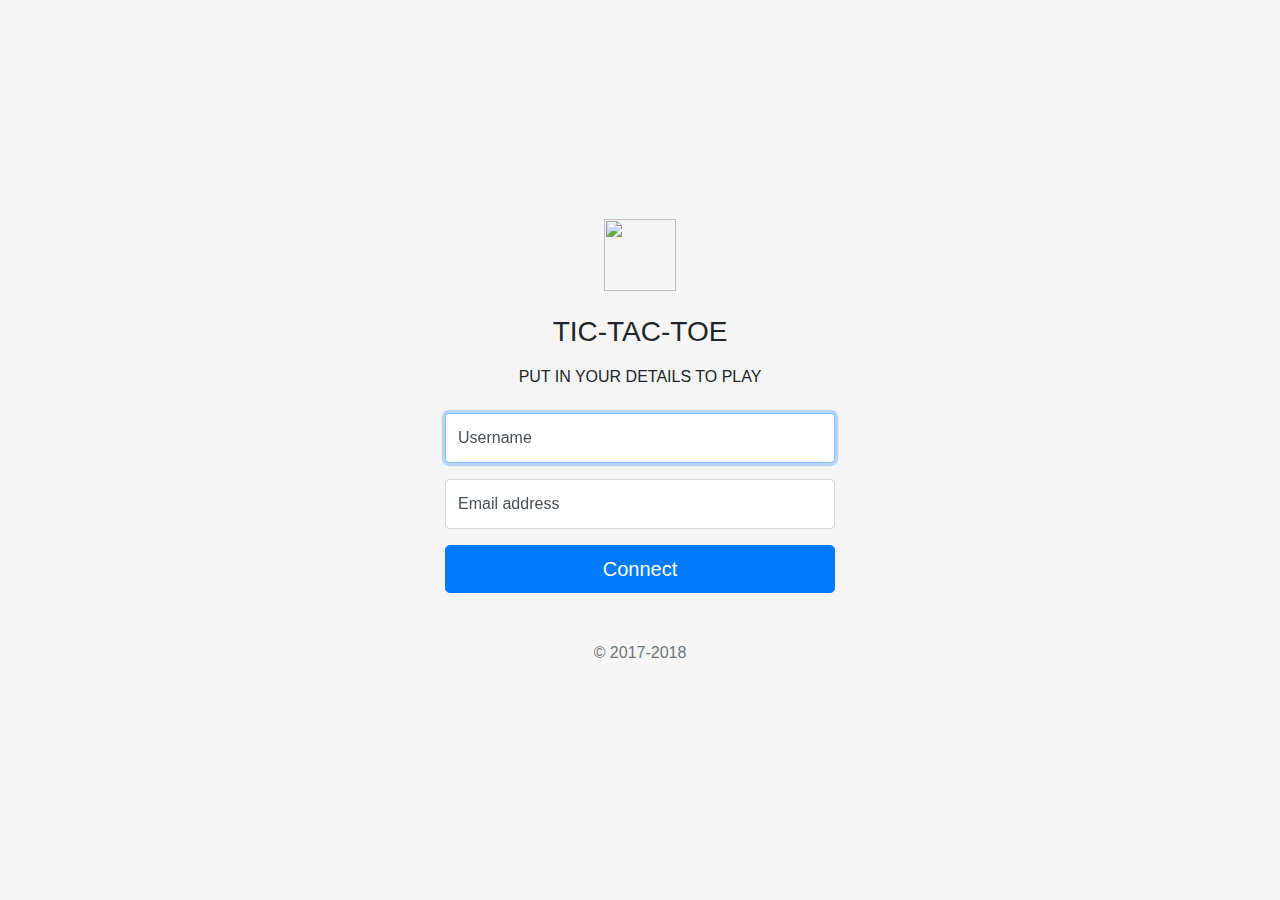
==== templates/index.html @ 2099d0f3 "initial commit" ====
<!DOCTYPE html>
<html lang="en">
    <head>
        <meta charset="utf-8">
        <meta name="viewport" content="width=device-width, initial-scale=1, shrink-to-fit=no">
        <meta name="description" content="">
        <meta name="author" content="Neo Ighodaro">
        <title>TIC-TAC-TOE</title>
        <link rel="stylesheet" href="https://stackpath.bootstrapcdn.com/bootstrap/4.1.3/css/bootstrap.min.css">
        <style>
              :root {
                --input-padding-x: .75rem;
                --input-padding-y: .75rem;
              }
              html,
              body, body > div {
                height: 100%;
              }
              body > div {
                display: -ms-flexbox;
                display: flex;
                -ms-flex-align: center;
                align-items: center;
                padding-top: 40px;
                padding-bottom: 40px;
                background-color: #f5f5f5;
              }
              .form-signin {
                width: 100%;
                max-width: 420px;
                padding: 15px;
                margin: auto;
              }
              .form-label-group {
                position: relative;
                margin-bottom: 1rem;
              }
              .form-label-group > input,
              .form-label-group > label {
                padding: var(--input-padding-y) var(--input-padding-x);
              }
              .form-label-group > label {
                position: absolute;
                top: 0;
                left: 0;
                display: block;
                width: 100%;
                margin-bottom: 0; /* Override default `<label>` margin */
                line-height: 1.5;
                color: #495057;
                cursor: text; /* Match the input under the label */
                border: 1px solid transparent;
                border-radius: .25rem;
                transition: all .1s ease-in-out;
              }
              .form-label-group input::-webkit-input-placeholder {
                color: transparent;
              }
              .form-label-group input:-ms-input-placeholder {
                color: transparent;
              }
              .form-label-group input::-ms-input-placeholder {
                color: transparent;
              }
              .form-label-group input::-moz-placeholder {
                color: transparent;
              }
              .form-label-group input::placeholder {
                color: transparent;
              }
              .form-label-group input:not(:placeholder-shown) {
                padding-top: calc(var(--input-padding-y) + var(--input-padding-y) * (2 / 3));
                padding-bottom: calc(var(--input-padding-y) / 3);
              }
              .form-label-group input:not(:placeholder-shown) ~ label {
                padding-top: calc(var(--input-padding-y) / 3);
                padding-bottom: calc(var(--input-padding-y) / 3);
                font-size: 12px;
                color: #777;
              }
              /* Fallback for Edge
              -------------------------------------------------- */
              @supports (-ms-ime-align: auto) {
                .form-label-group > label {
                  display: none;
                }
                .form-label-group input::-ms-input-placeholder {
                  color: #777;
                }
              }
              /* Fallback for IE
              -------------------------------------------------- */
              @media all and (-ms-high-contrast: none), (-ms-high-contrast: active) {
                .form-label-group > label {
                  display: none;
                }
                .form-label-group input:-ms-input-placeholder {
                  color: #777;
                }
              }
        </style>
      </head>
      <body>
        <div id="app">
          <form class="form-signin">
            <div class="text-center mb-4">
              <img class="mb-4" src="https://thestore.gameops.com/v/vspfiles/photos/Tic-Tac-Go-14.gif" alt="" width="72" height="72">
              <h1 class="h3 mb-3 font-weight-normal">TIC-TAC-TOE</h1>
              <p>PUT IN YOUR DETAILS TO PLAY</p>
            </div>
            <div class="form-label-group">
                <input type="name" id="inputUsername" ref="username" class="form-control" placeholder="Username" required="" autofocus="">
                  <label for="inputUsername">Username</label>
            </div>
            <div class="form-label-group">
              <input type="email" id="inputEmail" ref="email" class="form-control" placeholder="Email address" autofocus="" required>
                <label for="inputEmail">Email address</label>
            </div>
            <button class="btn btn-lg btn-primary btn-block" type="submit" @click.prevent="login">Connect</button>
            <p class="mt-5 mb-3 text-muted text-center">© 2017-2018</p>
          </form>
        </div>
        <script src="https://cdn.jsdelivr.net/npm/vue/dist/vue.js"></script>
        <script>
        var app = new Vue({
          el: '#app',
          methods: {
            login: function () {
              let username = this.$refs.username.value
              let email = this.$refs.email.value
              window.location.replace(`/play?username=${username}&email=${email}`);
            }
          }
        })
        </script>
    </body>
</html>
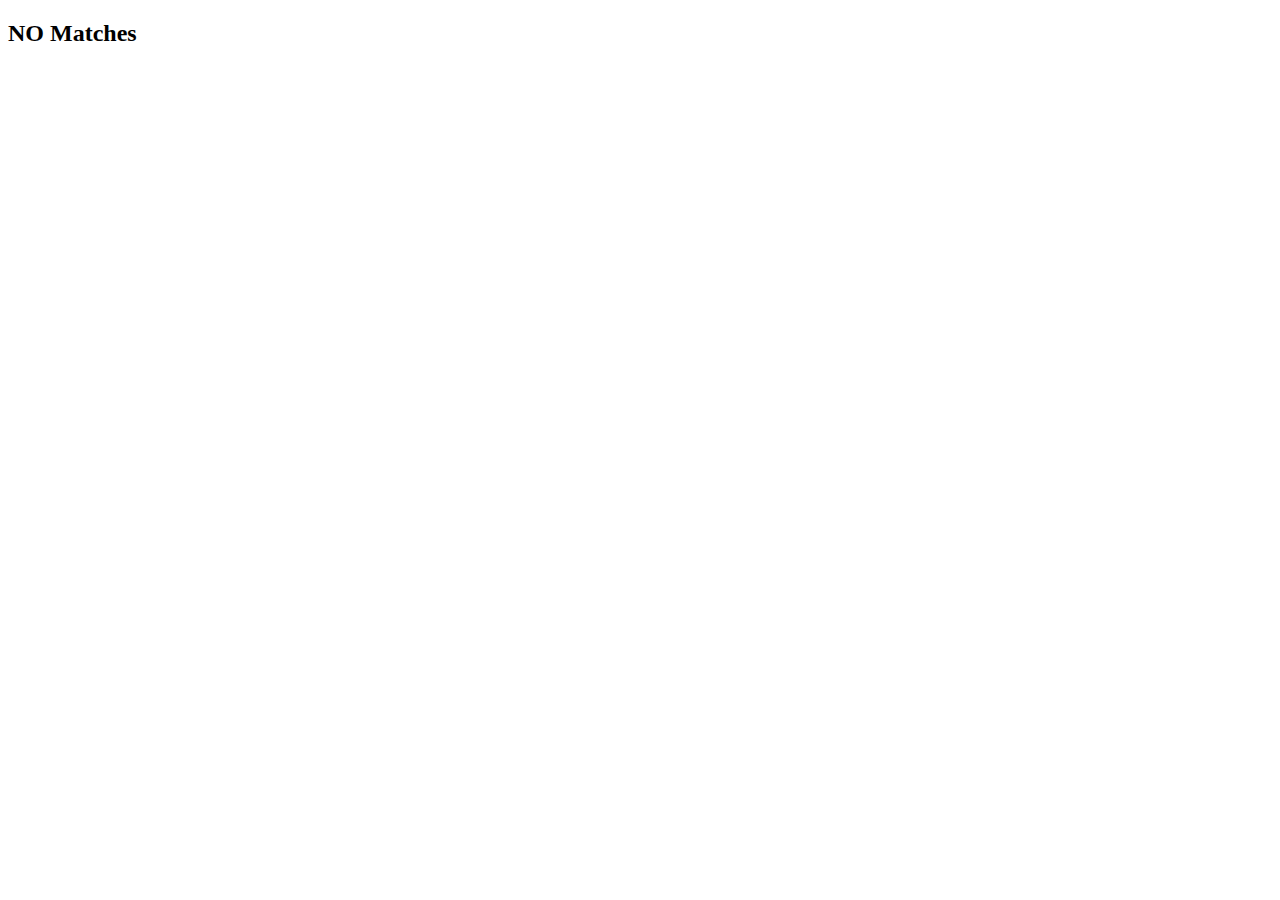
==== commit 0ec4b299: "working copy" ====
--- a/templates/index.html
+++ b/templates/index.html
@@ -1,137 +1,157 @@
 <!DOCTYPE html>
 <html lang="en">
-    <head>
-        <meta charset="utf-8">
-        <meta name="viewport" content="width=device-width, initial-scale=1, shrink-to-fit=no">
-        <meta name="description" content="">
-        <meta name="author" content="Neo Ighodaro">
-        <title>TIC-TAC-TOE</title>
-        <link rel="stylesheet" href="https://stackpath.bootstrapcdn.com/bootstrap/4.1.3/css/bootstrap.min.css">
-        <style>
-              :root {
-                --input-padding-x: .75rem;
-                --input-padding-y: .75rem;
-              }
-              html,
-              body, body > div {
-                height: 100%;
-              }
-              body > div {
-                display: -ms-flexbox;
-                display: flex;
-                -ms-flex-align: center;
-                align-items: center;
-                padding-top: 40px;
-                padding-bottom: 40px;
-                background-color: #f5f5f5;
-              }
-              .form-signin {
-                width: 100%;
-                max-width: 420px;
-                padding: 15px;
-                margin: auto;
-              }
-              .form-label-group {
-                position: relative;
-                margin-bottom: 1rem;
-              }
-              .form-label-group > input,
-              .form-label-group > label {
-                padding: var(--input-padding-y) var(--input-padding-x);
-              }
-              .form-label-group > label {
-                position: absolute;
-                top: 0;
-                left: 0;
-                display: block;
-                width: 100%;
-                margin-bottom: 0; /* Override default `<label>` margin */
-                line-height: 1.5;
-                color: #495057;
-                cursor: text; /* Match the input under the label */
-                border: 1px solid transparent;
-                border-radius: .25rem;
-                transition: all .1s ease-in-out;
-              }
-              .form-label-group input::-webkit-input-placeholder {
-                color: transparent;
-              }
-              .form-label-group input:-ms-input-placeholder {
-                color: transparent;
-              }
-              .form-label-group input::-ms-input-placeholder {
-                color: transparent;
-              }
-              .form-label-group input::-moz-placeholder {
-                color: transparent;
-              }
-              .form-label-group input::placeholder {
-                color: transparent;
-              }
-              .form-label-group input:not(:placeholder-shown) {
-                padding-top: calc(var(--input-padding-y) + var(--input-padding-y) * (2 / 3));
-                padding-bottom: calc(var(--input-padding-y) / 3);
-              }
-              .form-label-group input:not(:placeholder-shown) ~ label {
-                padding-top: calc(var(--input-padding-y) / 3);
-                padding-bottom: calc(var(--input-padding-y) / 3);
-                font-size: 12px;
-                color: #777;
-              }
-              /* Fallback for Edge
-              -------------------------------------------------- */
-              @supports (-ms-ime-align: auto) {
-                .form-label-group > label {
-                  display: none;
-                }
-                .form-label-group input::-ms-input-placeholder {
-                  color: #777;
-                }
-              }
-              /* Fallback for IE
-              -------------------------------------------------- */
-              @media all and (-ms-high-contrast: none), (-ms-high-contrast: active) {
-                .form-label-group > label {
-                  display: none;
-                }
-                .form-label-group input:-ms-input-placeholder {
-                  color: #777;
-                }
-              }
-        </style>
-      </head>
-      <body>
-        <div id="app">
-          <form class="form-signin">
-            <div class="text-center mb-4">
-              <img class="mb-4" src="https://thestore.gameops.com/v/vspfiles/photos/Tic-Tac-Go-14.gif" alt="" width="72" height="72">
-              <h1 class="h3 mb-3 font-weight-normal">TIC-TAC-TOE</h1>
-              <p>PUT IN YOUR DETAILS TO PLAY</p>
-            </div>
-            <div class="form-label-group">
-                <input type="name" id="inputUsername" ref="username" class="form-control" placeholder="Username" required="" autofocus="">
-                  <label for="inputUsername">Username</label>
-            </div>
-            <div class="form-label-group">
-              <input type="email" id="inputEmail" ref="email" class="form-control" placeholder="Email address" autofocus="" required>
-                <label for="inputEmail">Email address</label>
-            </div>
-            <button class="btn btn-lg btn-primary btn-block" type="submit" @click.prevent="login">Connect</button>
-            <p class="mt-5 mb-3 text-muted text-center">© 2017-2018</p>
-          </form>
-        </div>
-        <script src="https://cdn.jsdelivr.net/npm/vue/dist/vue.js"></script>
-        <script>
-        var app = new Vue({
-          el: '#app',
-          methods: {
-            login: function () {
-              let username = this.$refs.username.value
-              let email = this.$refs.email.value
-              window.location.replace(`/play?username=${username}&email=${email}`);
-            }
-          }
-        })
-        </script>
-    </body>
+<head>
+    <meta charset="utf-8">
+    <meta name="viewport" content="width=device-width, initial-scale=1, shrink-to-fit=no">
+    <meta name="description" content="">
+    <meta name="author" content="Alex Cao">
+    <title>Player 1 - Pusher Test</title>
+    <script src="https://js.pusher.com/5.0/pusher.min.js"></script>
+    <script src="https://d3js.org/d3.v5.min.js"></script>
+    <script src="https://unpkg.com/d3-simple-slider"></script>
+    <link rel="stylesheet" href="../static/css/index.css">
+</head>
+<body>
+  <div class="container">
+    <h2>NO Matches</h2>
+    <div class="row align-items-center"></div>
+  </div>
+  <script>
+
+  // open a connections to Channels
+  var pusher = new Pusher('9d5365f81a0e2a336b50', {
+      authEndpoint: '/pusher/auth',
+      cluster: 'us2',
+      //encrypted: true,
+  //    forceTLS: true,
+  });
+  // subscribe to the my-channel channel
+  var channel = pusher.subscribe('private-Lily')
+  // bind a function the event name
+  channel.bind('client-updateValue', function(data) {
+      d3.select('h2').text(data.value)
+  });
+
+  // https://bl.ocks.org/johnwalley/e1d256b81e51da68f7feb632a53c3518
+  let margin = {top: 20, right: 50, bottom: 20, left: 130},
+      width = 500 - margin.left - margin.right,
+      height = 200 - margin.top - margin.bottom;
+
+  const xoffset = 125,
+      symbolSize = 250,
+      symbol = d3.symbol().type(d3.symbolCircle).size(symbolSize)(),
+      tickValues = [0, 2.5, 5],
+      stepSize = 0.1;
+
+  // rectangle
+  let R = d3.select('.container').append('svg')
+      .attr("width", width + margin.left + margin.right)
+      .attr("height", height + margin.top + margin.bottom)
+      .attr('class', 'back')
+    .append("rect")
+      .attr('class', 'top')
+      .attr("width", 10)
+      .attr("height", 90)
+      .attr('x', xoffset)
+      .attr('y', 15)
+      .attr('opacity', 0)
+
+  const data = d3.range(6)
+  const h = 12 // pixels
+  const numFormat = d3.format('$.2f')
+
+  // Tale of two sliders
+  let X = d3.scaleLinear()
+      .domain(d3.extent(data))
+
+  let slider1 = d3.sliderBottom(X)
+      .width(width)
+      .tickFormat(numFormat)
+      .tickValues(tickValues)
+      .step(stepSize)
+      .handle(symbol) 
+      .default(2)
+      .fill('#a1d99b')
+      .on('onchange', d => d3.select('#value1').text(numFormat(d)));
+      
+  let slider2 = d3.sliderBottom(X)
+      .width(width)
+      .tickFormat(numFormat)
+      .tickValues(tickValues)
+      .step(stepSize)
+      .handle(symbol)
+      .default(4)
+      .fill('#31a354')
+      .on('onchange', d => d3.select('#value2').text(numFormat(d)));
+
+  let P1 = d3.select('.back').append('svg')
+      .attr("width", width + margin.left + margin.right)
+      .attr("height", height + margin.top + margin.bottom)
+      .attr('class', 'bottom')
+    .append("g")
+      .attr("transform", `translate(${margin.left},${margin.top})`)
+      .attr('id', 's1')
+      .call(slider1);
+  
+  let P2 = d3.select('.back').append('svg')
+      .attr("width", width + margin.left + margin.right)
+      .attr("height", height + margin.top + margin.bottom)
+      .attr('class', 'bottom')
+    .append("g")
+      .attr("transform", `translate(${margin.left},${margin.top+height/2})`)
+      .attr('id', 's2')
+      .call(slider2);
+
+  // team labels
+  P1.append('text')
+      .attr('class', 'player')
+      .attr('x', -80)
+      .attr('y', 0.33*h)
+      .text('Player 1')
+  P1.append('text')
+      .attr('id', 'value1')
+      .attr('x', -80)
+      .attr('y', 3*h)
+      .text(slider1.value())
+
+  P2.append('text')
+      .attr('class', 'player')
+      .attr('x', -80)
+      .attr('y', 0.33*h)
+      .text('Player 2')
+  P2.append('text')
+      .attr('id', 'value2')
+      .attr('x', -80)
+      .attr('y', 3*h)
+      .text(slider2.value())
+
+  d3.selectAll('.track')
+      .attr('stroke-width', h)
+  d3.selectAll('.track-inset')
+      .attr('stroke-width', h-2)          
+  d3.selectAll('.track-fill')
+      .attr('stroke-width', h-2)
+
+  // check for a match
+  let check4Match = setInterval(function() {
+    if (slider1.value() == slider2.value()) {
+      d3.select('h2').text('PEEK-A-BOO')
+      d3.select('.top').attr('opacity', 0.5)
+      x2 = parseInt(d3.select('.track-fill').attr('x2'))
+      d3.select('.top').attr('x', xoffset+x2)
+      d3.selectAll('.parameter-value path').attr('fill', '#2719C7')
+    } else {
+      //d3.select('h2').text('NO MATCH')
+      channel.bind('pusher:subscription_succeeded', function() {
+          alert('subscription registered with private channel')
+      //    channel.trigger('client-updateValue', {'value': slider1.value()})
+      });
+      channel.trigger('client-updateValue', {'value': slider1.value()})
+      d3.select('.top').attr('opacity', 0)
+      d3.selectAll('.parameter-value path').attr('fill', 'white')
+    }
+  }, 200); // rate limit of 10 Hz
+
+  </script>
+</body>
 </html>
